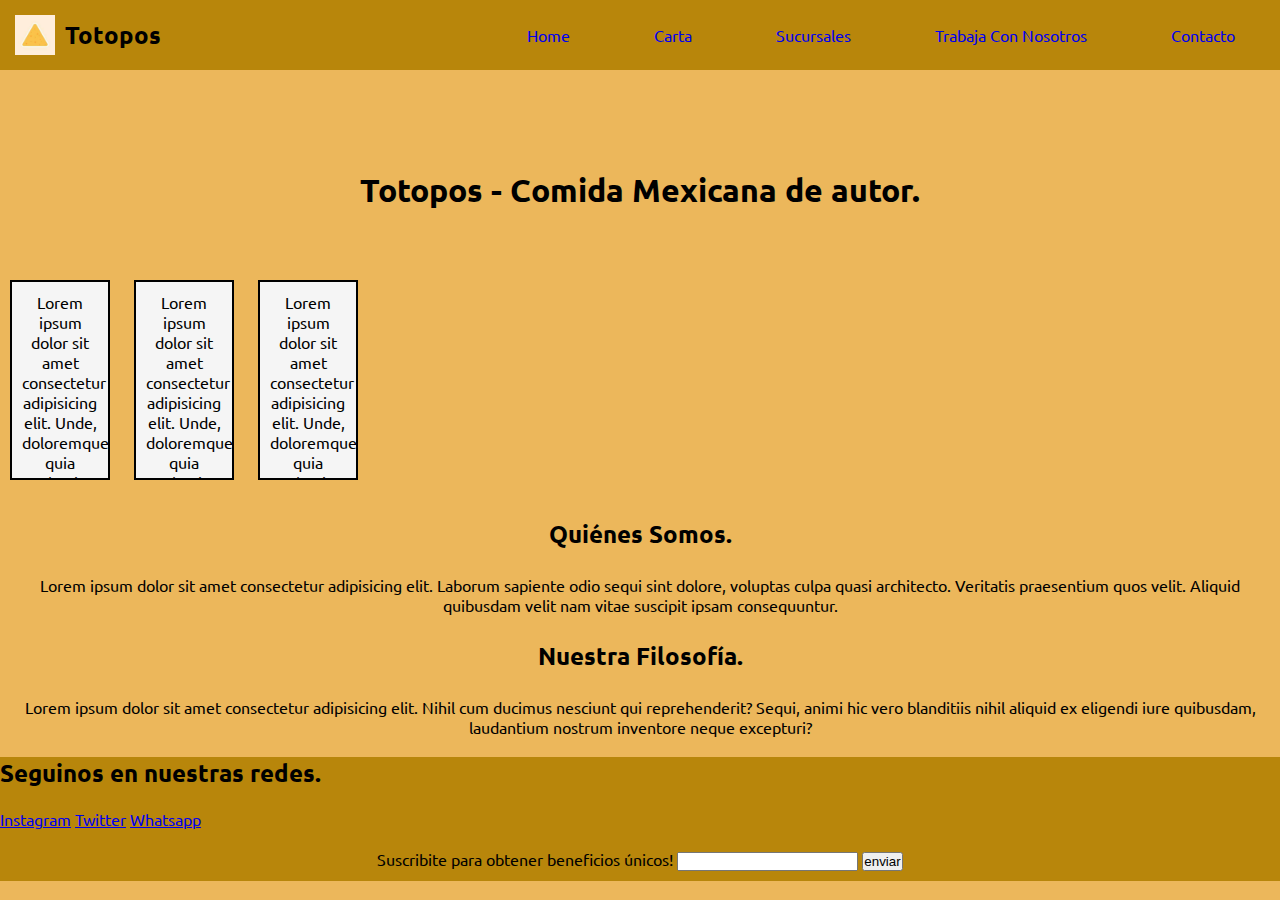
==== 1ra entrega/index.html @ 5bca78d4 "Agrego archivos 1ra entrega" ====
<!DOCTYPE html>
<html lang="en">

<head>
    <meta charset="UTF-8">
    <meta name="viewport" content="width=device-width, initial-scale=1.0">
    <title>Totopos</title>
    <!-- link CSS -->
    <link rel="stylesheet" href="./CSS/style.css">
    <!-- tipografia -->
    <link rel="preconnect" href="https://fonts.googleapis.com">
    <link rel="preconnect" href="https://fonts.gstatic.com" crossorigin>
    <link href="https://fonts.googleapis.com/css2?family=Ubuntu:wght@300&display=swap" rel="stylesheet">

    <!-- favicon -->
    <link rel="shortcut icon"
        href="https://static.vecteezy.com/system/resources/thumbnails/006/796/634/small/cute-and-kawaii-cartoon-happy-tortilla-chip-character-nachos-character-illustration-free-vector.jpg"
        type="image/x-icon">

</head>

<body>
    <header>
        <div class="logo">
            <img src="./Images/logototopo.jpeg" alt="logo Totopos">
            <h2 class="logo-nombre"> Totopos </h2>
        </div>
        <nav>
            <ul>
                <li><a href="#">Home</a></li>
                <li><a href="./Pages /carta.html">Carta</a></li>
                <li><a href="./Pages /sucursales.html">Sucursales </a></li>
                <li><a href="./Pages /tcn.html">Trabaja Con Nosotros</a></li>
                <li><a href="./Pages /contacto.html">Contacto</a></li>
            </ul>
        </nav>
    </header>

    <!-- contenido principal -->
    <main>
        <section id="bienvenida">
            <h1> Totopos - Comida Mexicana de autor.</h1>
        </section>

        <section class="caja1"> Lorem ipsum dolor sit amet consectetur adipisicing elit. Unde, doloremque quia molestiae
            necessita. </section>


        <section class="caja2"> Lorem ipsum dolor sit amet consectetur adipisicing elit. Unde, doloremque quia molestiae
            necessita. </section>


        <section class="caja3"> Lorem ipsum dolor sit amet consectetur adipisicing elit. Unde, doloremque quia molestiae
            necessita.</section>

        <br>



        <section>
            <h2 class="h2"> Quiénes Somos. </h2>
            <p class="p">
                Lorem ipsum dolor sit amet consectetur adipisicing elit. Laborum sapiente odio sequi sint dolore,
                voluptas culpa quasi architecto. Veritatis praesentium quos velit. Aliquid quibusdam velit nam vitae
                suscipit ipsam consequuntur.
            </p>
        </section>
        <h2 class="h2"> Nuestra Filosofía. </h2>
        <p class="p">
            Lorem ipsum dolor sit amet consectetur adipisicing elit. Nihil cum ducimus nesciunt qui reprehenderit?
            Sequi, animi hic vero blanditiis nihil aliquid ex eligendi iure quibusdam, laudantium nostrum inventore
            neque excepturi?
        </p>

    </main>

    <!-- footer-->
    <br>
    <footer class="pie">
        <h2> Seguinos en nuestras redes. </h2>
        <div class="redes">
            <br>
            <a href="https://www.instagram.com">Instagram</a>
            <a href="https://www.twitter.com">Twitter</a>
            <a href="https://www.whatsapp.com">Whatsapp</a>
        </div>
        <br>
        <div>
            <form class="action">
                <br>
                <label for="suscribe">Suscribite para obtener beneficios únicos!</label>
                <input id="suscribe" type="email">
                <input type="submit" value="enviar">
            </form>
        </div>
    </footer>

</body>

</html>
---- 1ra entrega/CSS/style.css ----
* {
    padding: 0;
    margin: 0;
    box-sizing: border-box;
}

/* header */
header{
    display: flex;
    height: 70px;
    background-color: darkgoldenrod;
    justify-content: space-between;
    align-items: center;
    padding: 5px;
}

.logo{
    display: flex;
    align-items: center;
}

.logo img{
    height: 40px;
    margin-left: 10px;
    padding-right: 10px;
}

/* main */

body{
    background-color: rgb(236, 183, 91);;
    font-family: 'Ubuntu', sans-serif;
    min-height: fit-content;
    min-height: 100vh;
}

.caja1, .caja2, .caja3{
    display: inline-block;
    width: 100px;
    height: 200px;
    background-color: whitesmoke;
    border: 2px solid black;
    overflow: hidden;
    margin: 10px;
    padding: 10px;
    text-align: center;
}

nav{
    display: inline-block;
}

nav ul{
    list-style-type: none;
}

nav ul li a{
    text-decoration: none;
}

nav ul li{
    display: inline-block;
    padding: 0 40px;
  }

#bienvenida{
    padding-top: 100px;
    height: 200px;
    text-align: center;
}

.TituloPrincipal{
    margin: 25px;
    text-align: center;
}

.h2{
    margin: 25px;
    text-align: center;
}

.p{
    text-align: center;
}

.redes{
    display: inline-block;
    text-align: center;
}

.action {
    text-align: center;
}


/* footer */
.pie{
    bottom: 0;
    position: relative;
    background-color:  darkgoldenrod;
    padding-bottom: 10px;
}

.pie2{
    bottom: 0;
    position: fixed;
    background-color:  darkgoldenrod;
    width: 100%;
    padding-bottom: 10px;
}
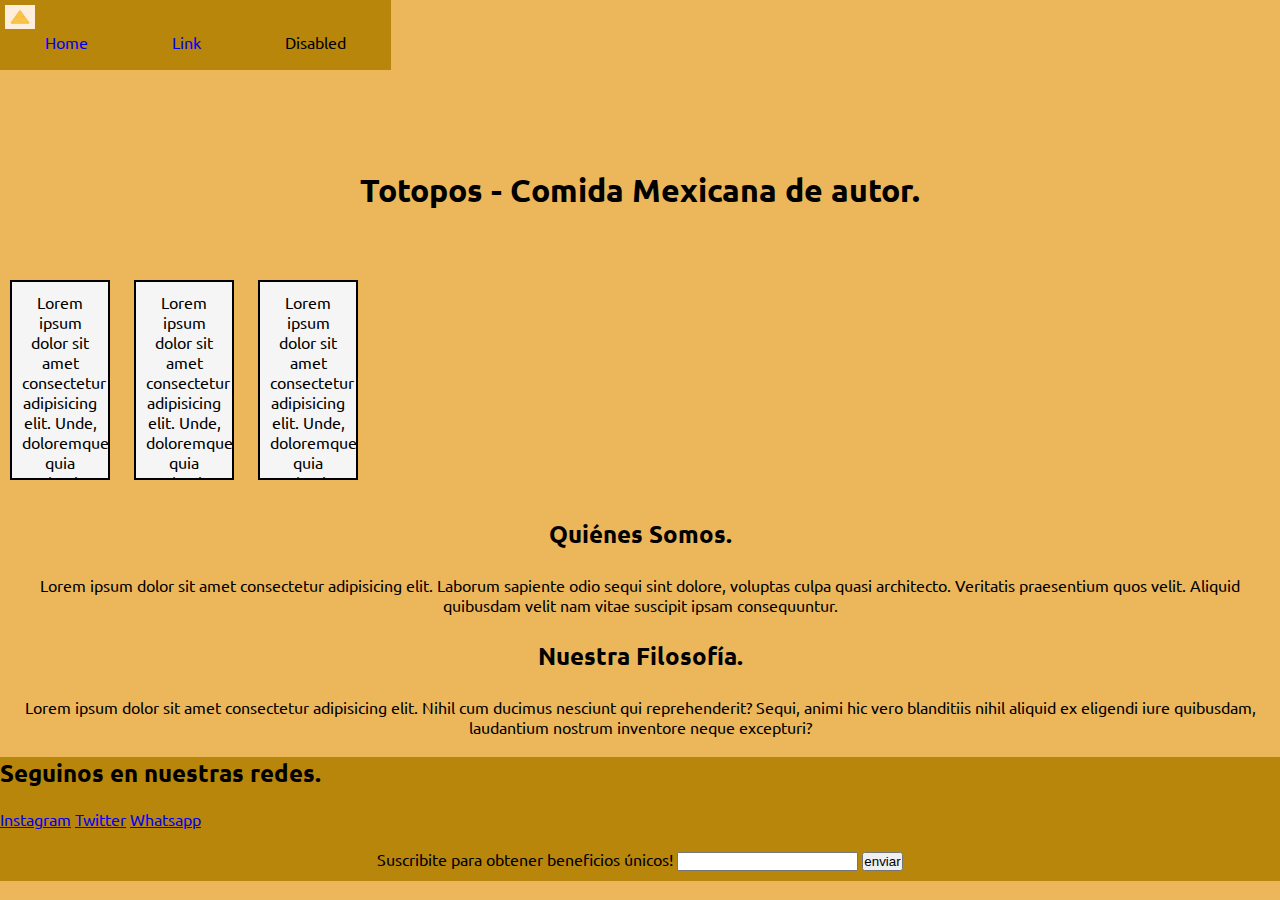
==== commit 314d02f4: "WIP NavBar to Bootstrap" ====
--- a/1ra entrega/index.html
+++ b/1ra entrega/index.html
@@ -11,16 +11,44 @@
     <link rel="preconnect" href="https://fonts.googleapis.com">
     <link rel="preconnect" href="https://fonts.gstatic.com" crossorigin>
     <link href="https://fonts.googleapis.com/css2?family=Ubuntu:wght@300&display=swap" rel="stylesheet">
-
+    <!-- Bootstrap -->
+    <link href="https://cdn.jsdelivr.net/npm/bootstrap@5.3.0-alpha1/dist/css/bootstrap.min.css" rel="stylesheet"
+        integrity="sha384-GLhlTQ8iRABdZLl6O3oVMWSktQOp6b7In1Zl3/Jr59b6EGGoI1aFkw7cmDA6j6gD" crossorigin="anonymous">
     <!-- favicon -->
     <link rel="shortcut icon"
         href="https://static.vecteezy.com/system/resources/thumbnails/006/796/634/small/cute-and-kawaii-cartoon-happy-tortilla-chip-character-nachos-character-illustration-free-vector.jpg"
         type="image/x-icon">
-
 </head>
 
 <body>
-    <header>
+    <!-- Bootstrap -->
+    <script src="https://cdn.jsdelivr.net/npm/bootstrap@5.3.0-alpha1/dist/js/bootstrap.bundle.min.js"
+        integrity="sha384-w76AqPfDkMBDXo30jS1Sgez6pr3x5MlQ1ZAGC+nuZB+EYdgRZgiwxhTBTkF7CXvN"
+        crossorigin="anonymous"></script>
+
+    <nav class="navbar navbar-expand-lg">
+        <div class="container-fluid">
+            <a class="navbar-brand" href="#">
+                <img src="./Images/logototopo.jpeg" alt="logo Totopos" alt="Bootstrap" width="30" height="24">
+              </a>
+            <div class="collapse navbar-collapse" id="navbarSupportedContent">
+                <ul class="navbar-nav me-auto mb-2 mb-lg-0">
+                    <li class="nav-item">
+                        <a class="nav-link active" aria-current="page" href="#">Home</a>
+                    </li>
+                    <li class="nav-item">
+                        <a class="nav-link" href="#">Link</a>
+                    </li>
+                    <li class="nav-item">
+                        <a class="nav-link disabled">Disabled</a>
+                    </li>
+                </ul>
+            </div>
+        </div>
+    </nav>
+
+
+    <!-- <header>
         <div class="logo">
             <img src="./Images/logototopo.jpeg" alt="logo Totopos">
             <h2 class="logo-nombre"> Totopos </h2>
@@ -34,7 +62,8 @@
                 <li><a href="./Pages /contacto.html">Contacto</a></li>
             </ul>
         </nav>
-    </header>
+    </header> -->
+
 
     <!-- contenido principal -->
     <main>
--- a/1ra entrega/CSS/style.css
+++ b/1ra entrega/CSS/style.css
@@ -5,7 +5,7 @@
 }
 
 /* header */
-header{
+nav {
     display: flex;
     height: 70px;
     background-color: darkgoldenrod;
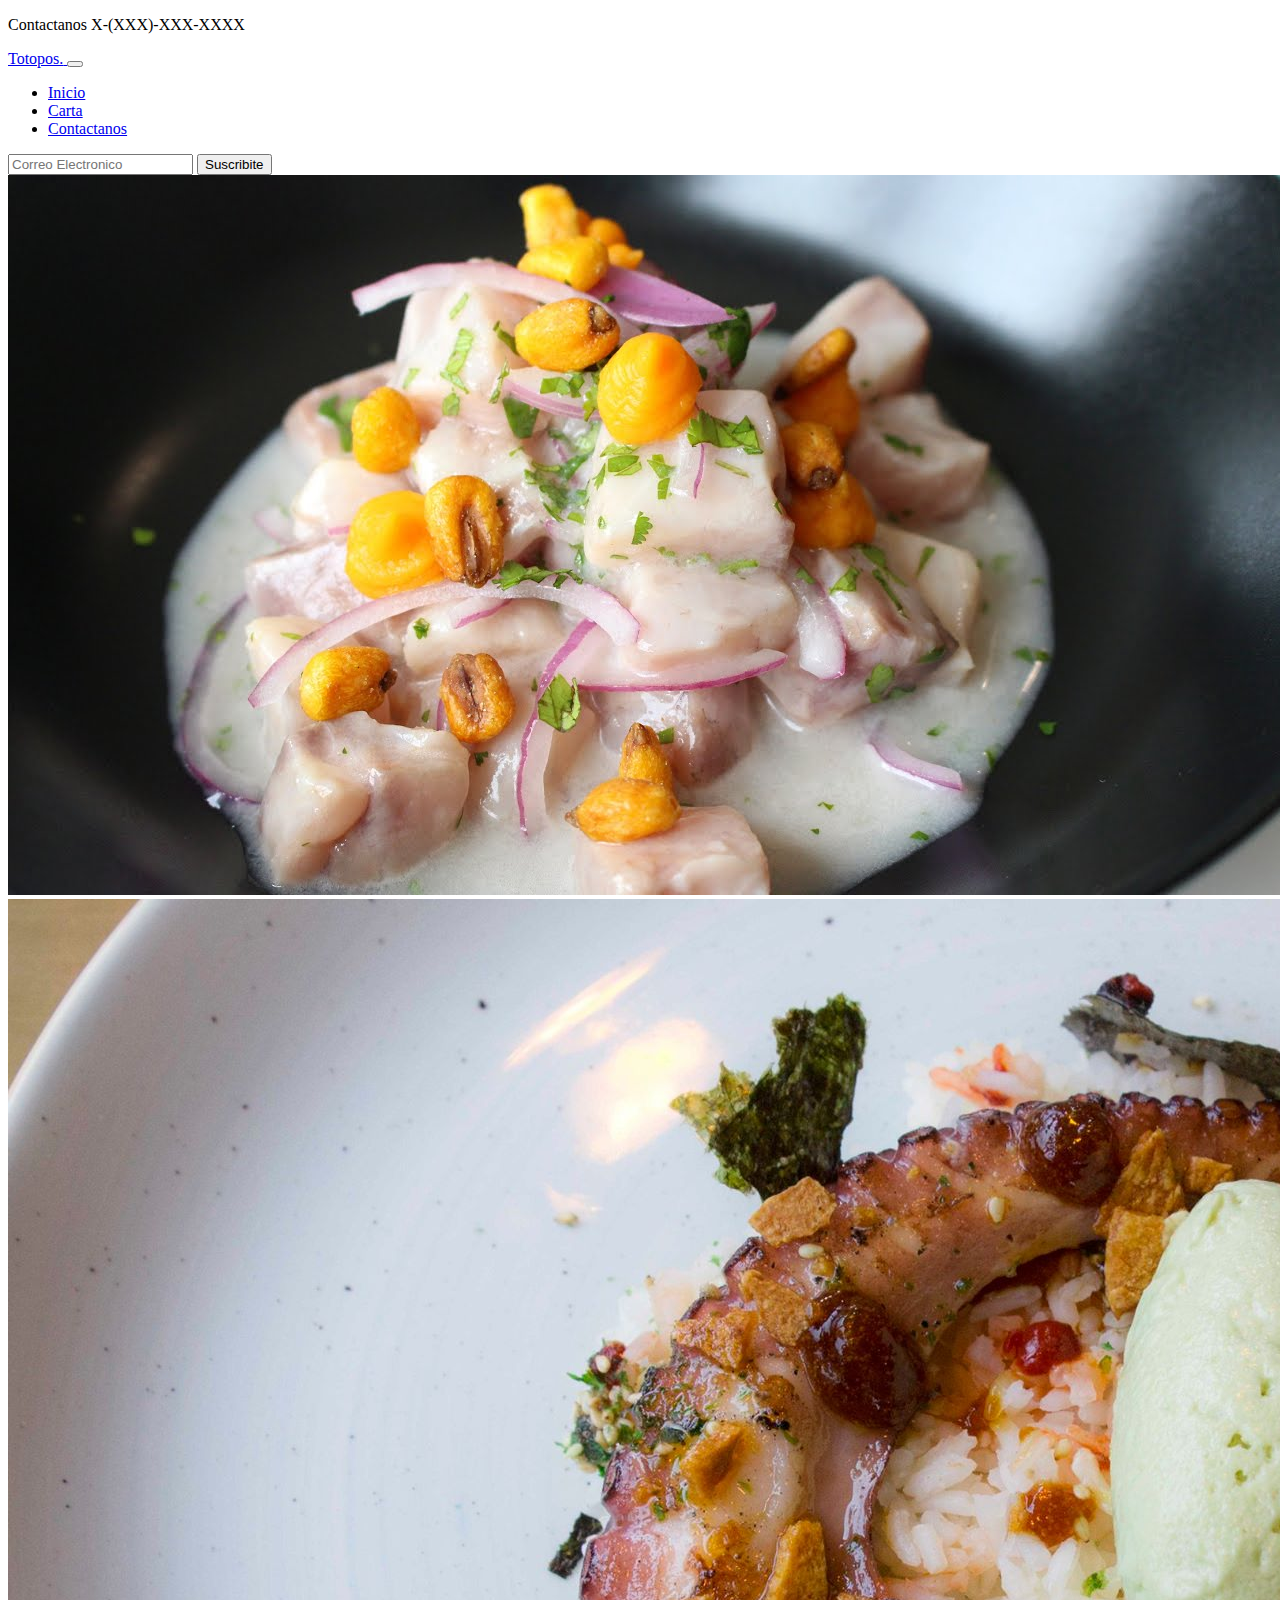
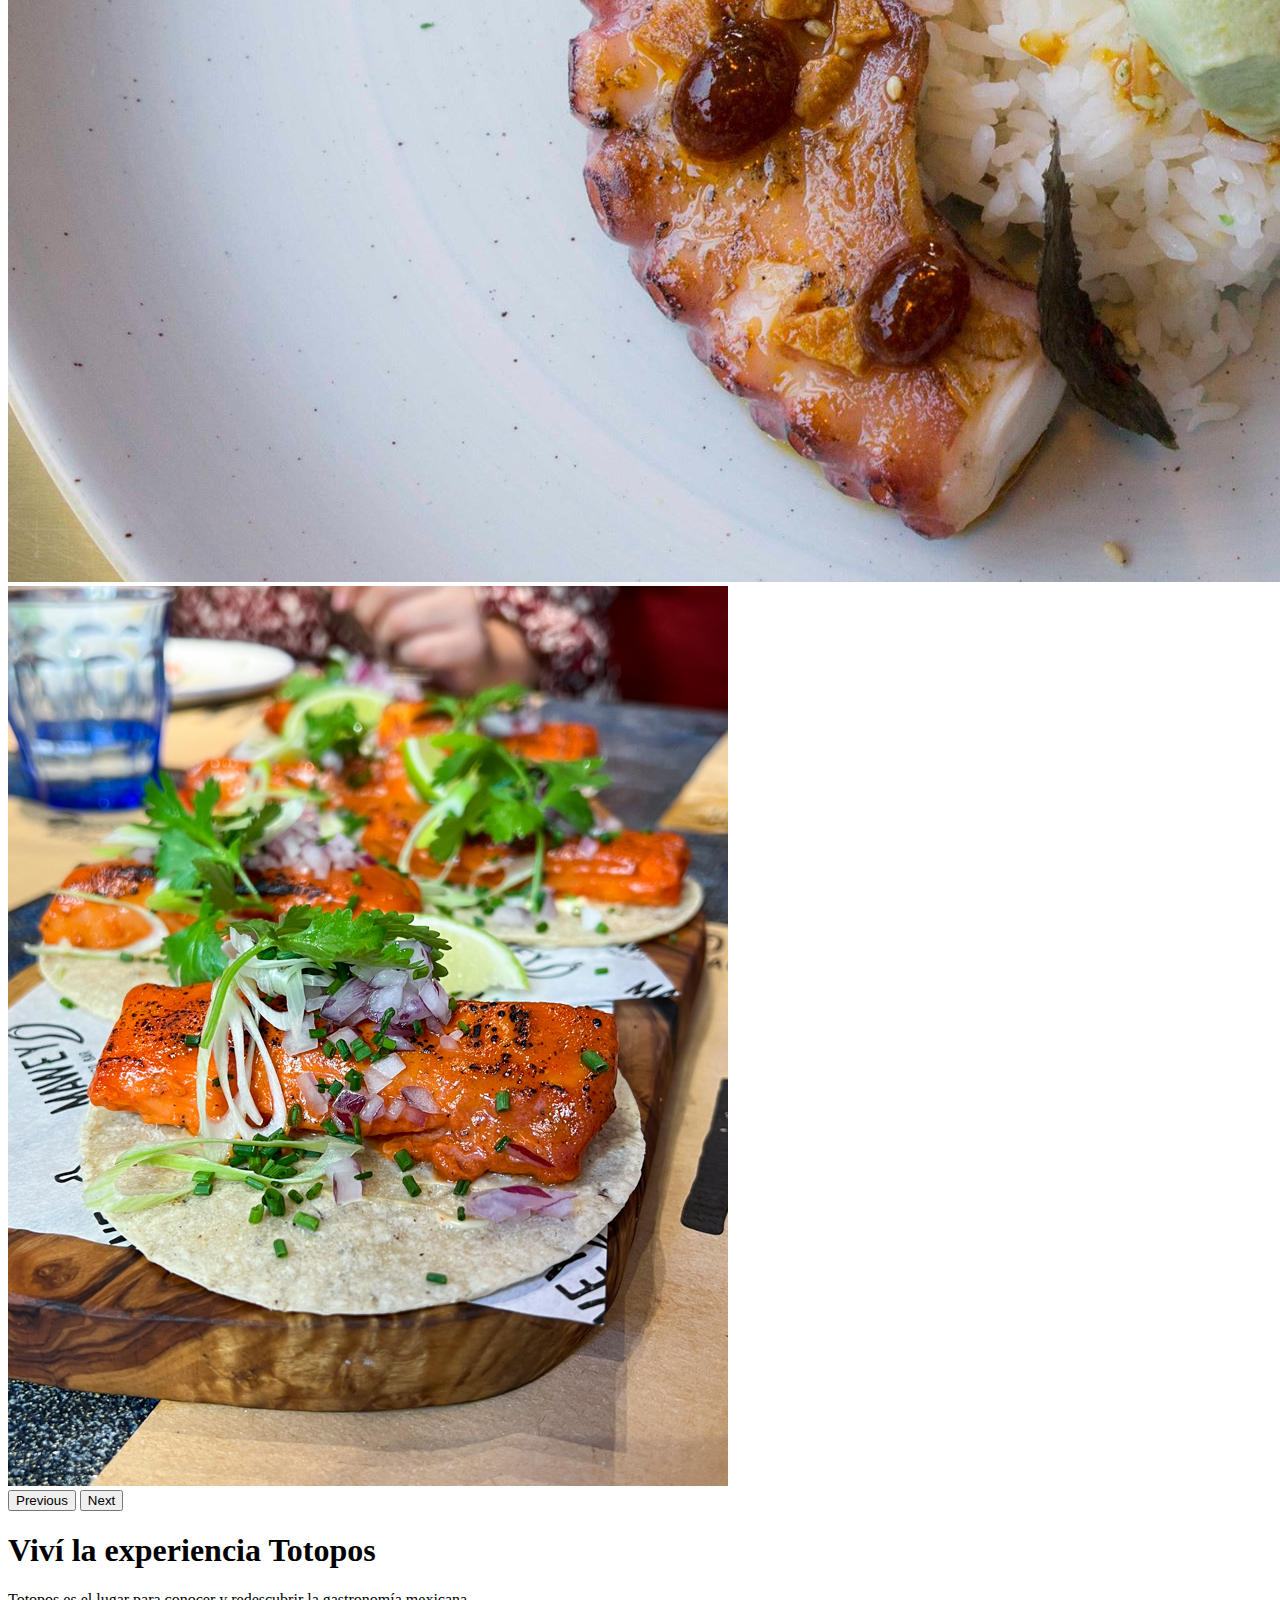
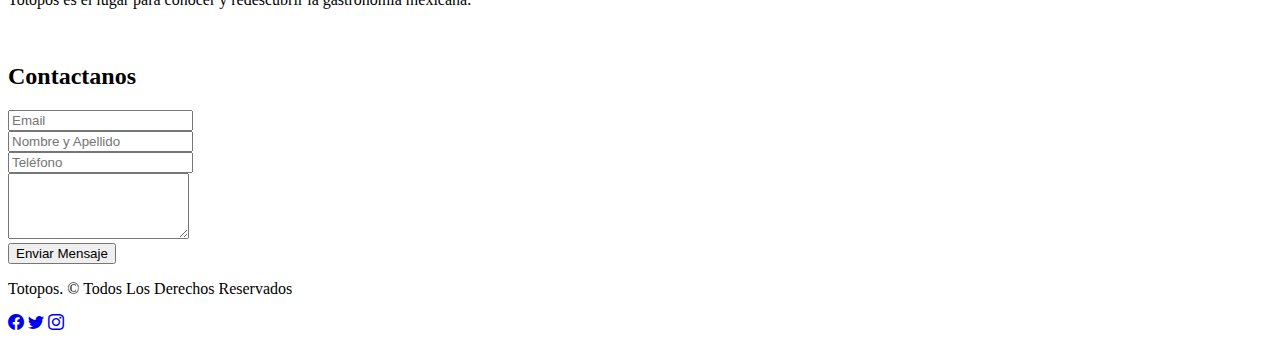
==== commit 5c82978e: "Agrego grid y otros" ====
--- a/1ra entrega/index.html
+++ b/1ra entrega/index.html
@@ -1,129 +1,147 @@
-<!DOCTYPE html>
+<!doctype html>
 <html lang="en">
 
 <head>
-    <meta charset="UTF-8">
-    <meta name="viewport" content="width=device-width, initial-scale=1.0">
+    <meta charset="utf-8">
+    <meta name="viewport" content="width=device-width, initial-scale=1">
+
+    <!-- Bootstrap -->
+    <link href="https://cdn.jsdelivr.net/npm/bootstrap@5.0.0-beta2/dist/css/bootstrap.min.css" rel="stylesheet"
+        integrity="sha384-BmbxuPwQa2lc/FVzBcNJ7UAyJxM6wuqIj61tLrc4wSX0szH/Ev+nYRRuWlolflfl" crossorigin="anonymous">
+    <link rel="stylesheet" href="https://cdn.jsdelivr.net/npm/bootstrap-icons@1.4.0/font/bootstrap-icons.css">
+    <link rel="stylesheet" href="./css/main.css">
+
     <title>Totopos</title>
-    <!-- link CSS -->
-    <link rel="stylesheet" href="./CSS/style.css">
-    <!-- tipografia -->
-    <link rel="preconnect" href="https://fonts.googleapis.com">
-    <link rel="preconnect" href="https://fonts.gstatic.com" crossorigin>
-    <link href="https://fonts.googleapis.com/css2?family=Ubuntu:wght@300&display=swap" rel="stylesheet">
-    <!-- Bootstrap -->
-    <link href="https://cdn.jsdelivr.net/npm/bootstrap@5.3.0-alpha1/dist/css/bootstrap.min.css" rel="stylesheet"
-        integrity="sha384-GLhlTQ8iRABdZLl6O3oVMWSktQOp6b7In1Zl3/Jr59b6EGGoI1aFkw7cmDA6j6gD" crossorigin="anonymous">
-    <!-- favicon -->
-    <link rel="shortcut icon"
-        href="https://static.vecteezy.com/system/resources/thumbnails/006/796/634/small/cute-and-kawaii-cartoon-happy-tortilla-chip-character-nachos-character-illustration-free-vector.jpg"
-        type="image/x-icon">
 </head>
 
 <body>
-    <!-- Bootstrap -->
-    <script src="https://cdn.jsdelivr.net/npm/bootstrap@5.3.0-alpha1/dist/js/bootstrap.bundle.min.js"
-        integrity="sha384-w76AqPfDkMBDXo30jS1Sgez6pr3x5MlQ1ZAGC+nuZB+EYdgRZgiwxhTBTkF7CXvN"
-        crossorigin="anonymous"></script>
+    <!-- Header -->
 
-    <nav class="navbar navbar-expand-lg">
-        <div class="container-fluid">
+    <header class="container-fluid bg-warning d-flex justify-content-center">
+        <p class="text-light mb-0 p-2 fs-6">Contactanos X-(XXX)-XXX-XXXX</p>
+    </header>
+
+    <nav class="navbar navbar-expand-lg navbar-light p-3" id="menu">
+        <div class="container">
             <a class="navbar-brand" href="#">
-                <img src="./Images/logototopo.jpeg" alt="logo Totopos" alt="Bootstrap" width="30" height="24">
-              </a>
+                <span class="fs-5 text-warning fw-bold">Totopos.</span>
+            </a>
+            <button class="navbar-toggler" type="button" data-bs-toggle="collapse"
+                data-bs-target="#navbarSupportedContent" aria-controls="navbarSupportedContent" aria-expanded="false"
+                aria-label="Toggle navigation">
+                <span class="navbar-toggler-icon"></span>
+            </button>
+
             <div class="collapse navbar-collapse" id="navbarSupportedContent">
                 <ul class="navbar-nav me-auto mb-2 mb-lg-0">
                     <li class="nav-item">
-                        <a class="nav-link active" aria-current="page" href="#">Home</a>
+                        <a class="nav-link" aria-current="page" href="#">Inicio</a>
                     </li>
                     <li class="nav-item">
-                        <a class="nav-link" href="#">Link</a>
+                        <a class="nav-link" href="./Pages /carta.html">Carta</a>
                     </li>
                     <li class="nav-item">
-                        <a class="nav-link disabled">Disabled</a>
+                        <a class="nav-link" href="#seccion-contacto">Contactanos</a>
                     </li>
                 </ul>
+                <form class="d-flex">
+                    <input class="form-control me-2" type="email" placeholder="Correo Electronico"
+                        aria-label="Suscribete">
+                    <button class="btn btn-warning btn-warning-outline-success" type="button">Suscribite</button>
+                </form>
             </div>
+
         </div>
     </nav>
 
+    <!-- Slider -->
 
-    <!-- <header>
-        <div class="logo">
-            <img src="./Images/logototopo.jpeg" alt="logo Totopos">
-            <h2 class="logo-nombre"> Totopos </h2>
-        </div>
-        <nav>
-            <ul>
-                <li><a href="#">Home</a></li>
-                <li><a href="./Pages /carta.html">Carta</a></li>
-                <li><a href="./Pages /sucursales.html">Sucursales </a></li>
-                <li><a href="./Pages /tcn.html">Trabaja Con Nosotros</a></li>
-                <li><a href="./Pages /contacto.html">Contacto</a></li>
-            </ul>
-        </nav>
-    </header> -->
+    <div id="carousel" class="carousel slide" data-bs-ride="carousel">
+        <div class="carousel-inner">
+            <div class="carousel-item active" data-bs-interval="3000">
+                <img src="./Images/ceviche.jpeg" class="d-block w-100" alt="">
+            </div>
 
 
-    <!-- contenido principal -->
-    <main>
-        <section id="bienvenida">
-            <h1> Totopos - Comida Mexicana de autor.</h1>
-        </section>
-
-        <section class="caja1"> Lorem ipsum dolor sit amet consectetur adipisicing elit. Unde, doloremque quia molestiae
-            necessita. </section>
+            <div class="carousel-item" data-bs-interval="3000">
+                <img src="./Images/pulpo.jpeg" class="d-block w-100" alt="...">
+            </div>
 
 
-        <section class="caja2"> Lorem ipsum dolor sit amet consectetur adipisicing elit. Unde, doloremque quia molestiae
-            necessita. </section>
+            <div class="carousel-item" data-bs-interval="3000">
+                <img src="./Images/tacos.jpeg" class="d-block w-100" alt="...">
+            </div>
+
+        </div>
+        <button class="carousel-control-prev" type="button" data-bs-target="#carousel" data-bs-slide="prev">
+            <span class="carousel-control-prev-icon" aria-hidden="true"></span>
+            <span class="visually-hidden">Previous</span>
+        </button>
+        <button class="carousel-control-next" type="button" data-bs-target="#carousel" data-bs-slide="next">
+            <span class="carousel-control-next-icon" aria-hidden="true"></span>
+            <span class="visually-hidden">Next</span>
+        </button>
+    </div>
+
+    <section class="d-flex flex-column justify-content-center align-items-center pt-5  text-center w-50 m-auto"
+        id="intro">
+        <h1 class="p-3 fs-2 border-top border-3">Viví la experiencia <span class="text-warning"> Totopos <span /></h1>
+        <p class="p-3  fs-4">
+            <span class="text-warning">Totopos</span> es el lugar para conocer y redescubrir la gastronomía mexicana.
+        </p>
+    </section>
+
+    <div class="container  border-top border-warning " style="max-width: 500px" id="contenedor-formulario">
+        <div class="text-center mb-4" id="titulo-formulario">
+            <div><img src="./img/support.png" alt="" class="img-fluid ps-5"></div>
+            <h2>Contactanos</h2>
+        </div>
 
 
-        <section class="caja3"> Lorem ipsum dolor sit amet consectetur adipisicing elit. Unde, doloremque quia molestiae
-            necessita.</section>
-
-        <br>
+        <form method="POST" data-netlify="true" action="#">
+            <div class="mb-3">
+                <input type="email" class="form-control" id="email" name="email" placeholder="Email">
+            </div>
 
 
+            <div class="mb-3">
+                <input type="input" class="form-control" id="name" name="name" placeholder="Nombre y Apellido">
+            </div>
 
-        <section>
-            <h2 class="h2"> Quiénes Somos. </h2>
-            <p class="p">
-                Lorem ipsum dolor sit amet consectetur adipisicing elit. Laborum sapiente odio sequi sint dolore,
-                voluptas culpa quasi architecto. Veritatis praesentium quos velit. Aliquid quibusdam velit nam vitae
-                suscipit ipsam consequuntur.
-            </p>
-        </section>
-        <h2 class="h2"> Nuestra Filosofía. </h2>
-        <p class="p">
-            Lorem ipsum dolor sit amet consectetur adipisicing elit. Nihil cum ducimus nesciunt qui reprehenderit?
-            Sequi, animi hic vero blanditiis nihil aliquid ex eligendi iure quibusdam, laudantium nostrum inventore
-            neque excepturi?
-        </p>
+            <div class="mb-3">
+                <input type="tel" class="form-control" name="phone" id="phone" placeholder="Teléfono">
+            </div>
 
-    </main>
+            <div class="mb-3">
+                <textarea class="form-control" name="message" id="message" rows="4"></textarea>
+            </div>
 
-    <!-- footer-->
-    <br>
-    <footer class="pie">
-        <h2> Seguinos en nuestras redes. </h2>
-        <div class="redes">
-            <br>
-            <a href="https://www.instagram.com">Instagram</a>
-            <a href="https://www.twitter.com">Twitter</a>
-            <a href="https://www.whatsapp.com">Whatsapp</a>
-        </div>
-        <br>
-        <div>
-            <form class="action">
-                <br>
-                <label for="suscribe">Suscribite para obtener beneficios únicos!</label>
-                <input id="suscribe" type="email">
-                <input type="submit" value="enviar">
-            </form>
+            <div class="mb-3">
+                <button type="submit" class=" btn btn-warning w-100 fs-5">Enviar Mensaje</button>
+            </div>
+        </form>
+
+    </div>
+    </section>
+
+
+    <!-- Footer-->
+
+    <footer class="w-100  d-flex  align-items-center justify-content-center flex-wrap">
+        <p class="fs-5 px-3  pt-3">Totopos. &copy; Todos Los Derechos Reservados </p>
+        <div id="iconos">
+            <a href="#"><i class="bi bi-facebook"></i></a>
+            <a href="#"><i class="bi bi-twitter"></i></a>
+            <a href="#"><i class="bi bi-instagram"></i></a>
         </div>
     </footer>
 
+    <!-- Bootstrap -->
+    <script src="https://cdn.jsdelivr.net/npm/bootstrap@5.0.0-beta2/dist/js/bootstrap.bundle.min.js"
+        integrity="sha384-b5kHyXgcpbZJO/tY9Ul7kGkf1S0CWuKcCD38l8YkeH8z8QjE0GmW1gYU5S9FOnJ0"
+        crossorigin="anonymous"></script>
+    <script src="https://unpkg.com/typewriter-effect@latest/dist/core.js"></script>
+    <script src="main.js"></script>
 </body>
 
 </html>